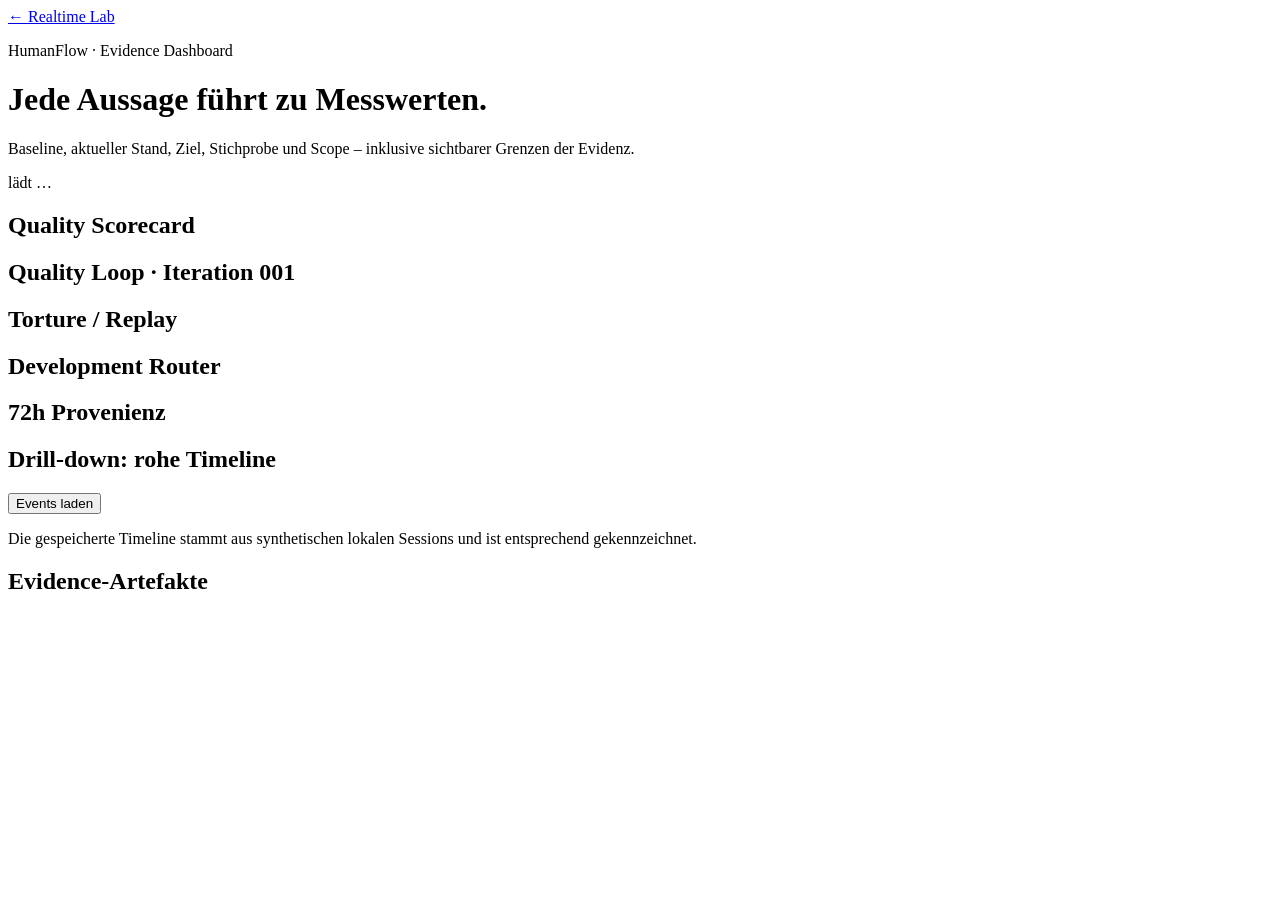
==== src/humanflow/web/static/dashboard.html @ 1bf6edc5 "feat: add evidence dashboard and Everlast demo package" ====
<!doctype html>
<html lang="de">
  <head>
    <meta charset="utf-8">
    <meta name="viewport" content="width=device-width, initial-scale=1">
    <title>HumanFlow Evidence Dashboard</title>
    <link rel="stylesheet" href="/static/style.css">
    <link rel="stylesheet" href="/static/dashboard.css">
  </head>
  <body>
    <main>
      <nav><a href="/">← Realtime Lab</a></nav>
      <header class="dashboard-hero">
        <p class="eyebrow">HumanFlow · Evidence Dashboard</p>
        <h1>Jede Aussage führt zu Messwerten.</h1>
        <p class="lead">Baseline, aktueller Stand, Ziel, Stichprobe und Scope – inklusive sichtbarer Grenzen der Evidenz.</p>
        <div id="release-status" class="release-status">lädt …</div>
      </header>

      <section>
        <h2>Quality Scorecard</h2>
        <div id="gates" class="gate-grid"></div>
      </section>

      <section class="grid evidence-grid">
        <article>
          <h2>Quality Loop · Iteration 001</h2>
          <div id="quality-loop"></div>
        </article>
        <article>
          <h2>Torture / Replay</h2>
          <div id="torture"></div>
        </article>
        <article>
          <h2>Development Router</h2>
          <div id="router"></div>
        </article>
        <article>
          <h2>72h Provenienz</h2>
          <div id="provenance"></div>
        </article>
      </section>

      <section class="timeline">
        <div class="timeline-head"><h2>Drill-down: rohe Timeline</h2><button id="load-timeline">Events laden</button></div>
        <p class="note">Die gespeicherte Timeline stammt aus synthetischen lokalen Sessions und ist entsprechend gekennzeichnet.</p>
        <ol id="dashboard-events"></ol>
      </section>

      <section class="timeline">
        <h2>Evidence-Artefakte</h2>
        <ul id="artifacts" class="artifacts"></ul>
      </section>
    </main>
    <script type="module" src="/static/dashboard.js"></script>
  </body>
</html>
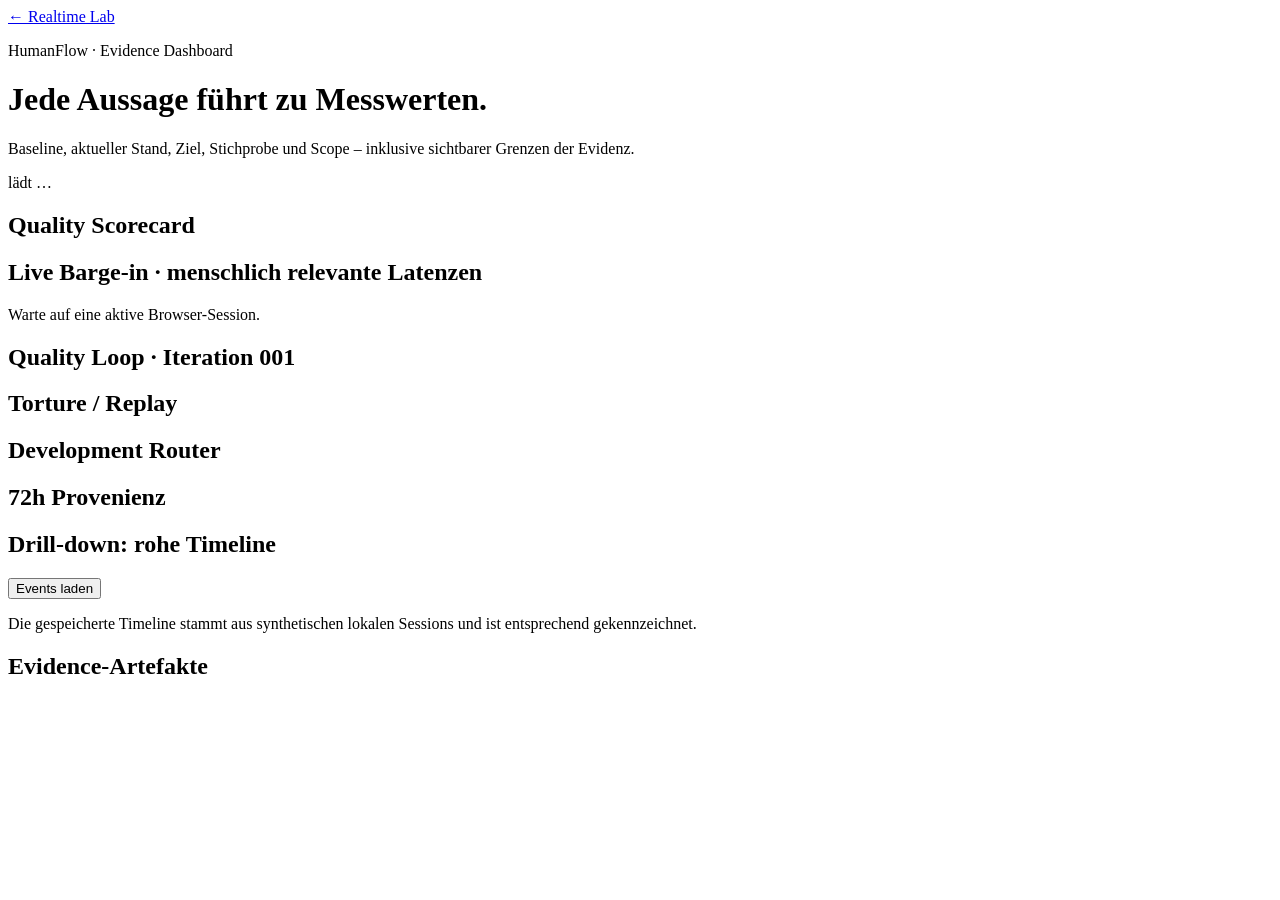
==== commit 45831c9c: "feat: add acoustic soft-yield barge-in" ====
--- a/src/humanflow/web/static/dashboard.html
+++ b/src/humanflow/web/static/dashboard.html
@@ -20,6 +20,12 @@
       <section>
         <h2>Quality Scorecard</h2>
         <div id="gates" class="gate-grid"></div>
+      </section>
+
+      <section>
+        <h2>Live Barge-in · menschlich relevante Latenzen</h2>
+        <div id="live-barge-in" class="gate-grid"></div>
+        <p id="live-barge-in-scope" class="note">Warte auf eine aktive Browser-Session.</p>
       </section>
 
       <section class="grid evidence-grid">
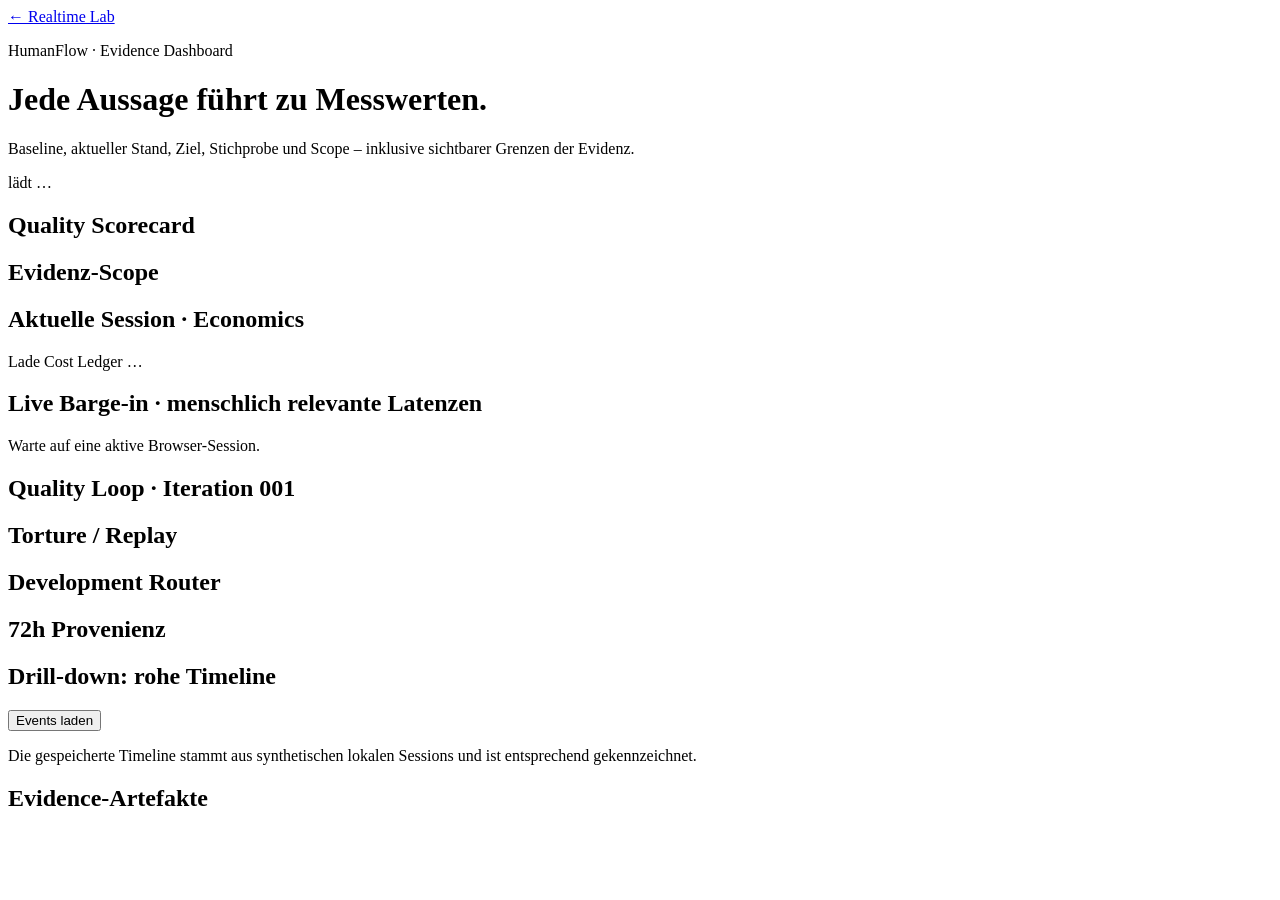
==== commit 23d07131: "evidence: add session economics dashboard and export" ====
--- a/src/humanflow/web/static/dashboard.html
+++ b/src/humanflow/web/static/dashboard.html
@@ -20,6 +20,18 @@
       <section>
         <h2>Quality Scorecard</h2>
         <div id="gates" class="gate-grid"></div>
+      </section>
+
+      <section>
+        <h2>Evidenz-Scope</h2>
+        <div id="evidence-scopes" class="gate-grid"></div>
+      </section>
+
+      <section>
+        <h2>Aktuelle Session · Economics</h2>
+        <div id="session-economics" class="gate-grid"></div>
+        <div id="provider-economics"></div>
+        <p id="economics-scope" class="note">Lade Cost Ledger …</p>
       </section>
 
       <section>
